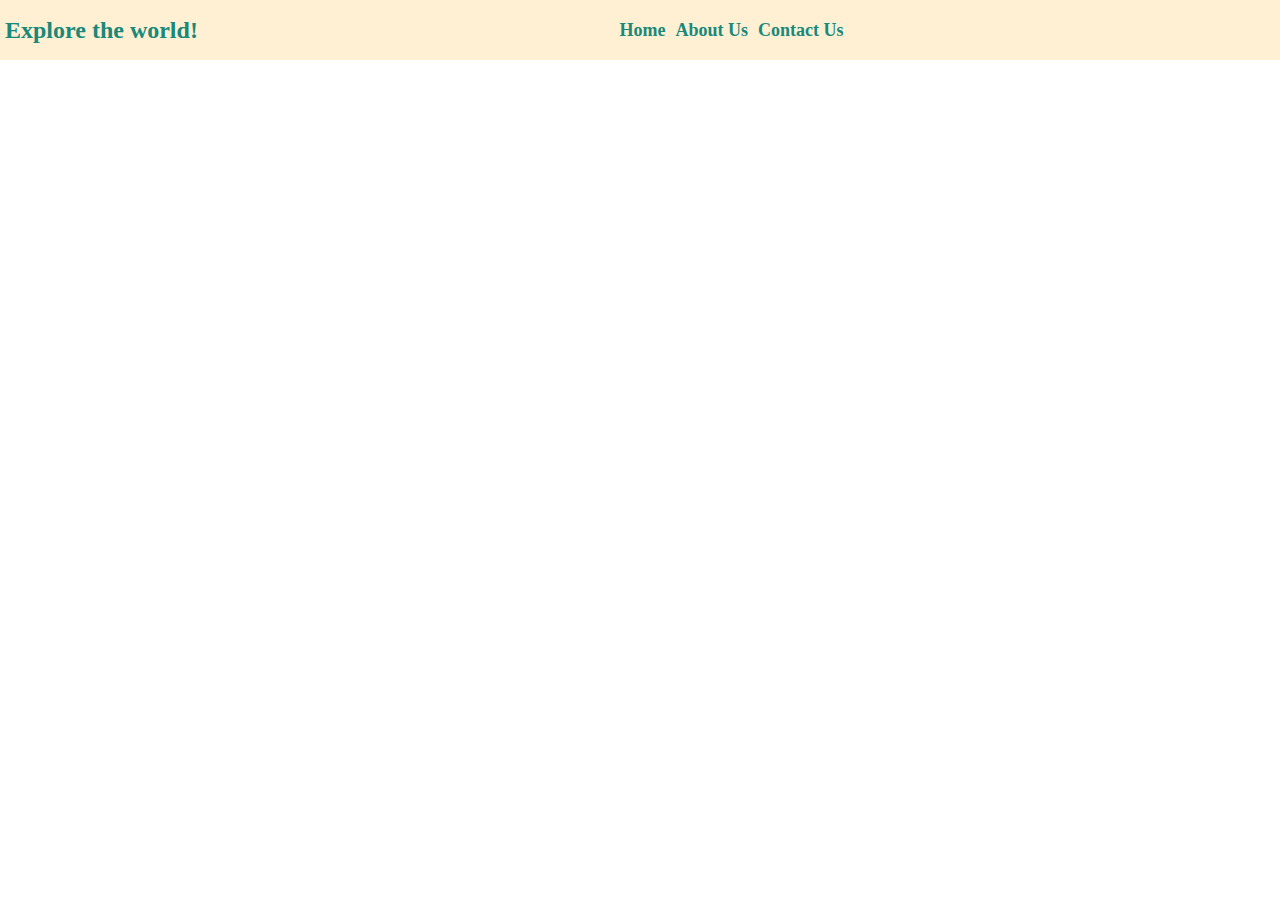
==== about.html @ e136f134 "second commit" ====
<!DOCTYPE html>
<html lang="en">
<head>
    <meta charset="UTF-8">
    <meta name="viewport" content="width=device-width, initial-scale=1.0">
    <title>Explore the world!</title>
    <link rel="stylesheet" href="travel_recommendation.css">
</head>
<body>
    <nav>
        <div>
            <h2>Explore the world!</h2>
        </div>
        <ul>
            <li><a href="travel_recommendation.html">Home</a></li>
            <li><a href="about.html">About Us</a></li>
            <li><a href="contact.html">Contact Us</a></li>
        </ul>
        <div></div>
    </nav>

    <div>
        <h1></h1>
        <p></p>
    </div>

    <div>
        <h2></h2>
        <div id="person">
            <div id="name"></div>
            <div id="person_descripton"></div>
            <div id="job_title"></div>
        </div>

        <div id="person">
            <div id="name"></div>
            <div id="person_descripton"></div>
            <div id="job_title"></div>
        </div>

        <div id="person">
            <div id="name"></div>
            <div id="person_descripton"></div>
            <div id="job_title"></div>
        </div>
    </div>

</body>
</html>
---- travel_recommendation.css ----
*{
    margin: 0;
    padding: 0;
    box-sizing: border-box;
}

body {
    background-image: url("https://images.pexels.com/photos/772429/pexels-photo-772429.jpeg");
    background-repeat: no-repeat;
    background-size: cover;
    background-attachment: fixed;
    width: 100%; 
    height: 100%;
    margin: 0;
}

nav {
    height: 60px;
    background-color: rgb(255, 240, 212);
    display: flex;
    justify-content: space-between;
    align-items: center;

}

nav ul {
    list-style-type: none;
    padding-left: 5px;
    padding-right: 5px;
    display: flex;
    justify-content: space-between;
}

nav ul li {
    font-size: large;
    margin-right: 10px;
    display: flex;
    align-items: center;
}

nav div {

    padding-left: 5px;
    padding-right: 5px;
}

nav a {
    text-decoration: none;
    font-weight: bold;
}

nav a,
nav a:visited,
nav div {
    color:rgb(25, 137, 122);
}

nav a:hover {
    color: rgb(196, 255, 255);
}

#greeting {
    background-color: rgb(71, 181, 175, 0.5);
    padding: 20px 20px 20px 20px;
    
}

#greeting h1 {
    color: white;
    font-size: 46px;
    padding-bottom: 20px;
}

button {
    background: rgb(25, 137, 122);
    border: none;
    width: 60px;
    height: 30px;
    color: rgb(196, 255, 255);
    
    cursor: pointer; 
}

button:hover {
    background: rgb(89, 167, 177);
}

#search {
    border: none;
    text-align: center;
    background-color: white;
    width: 200px;
    height: 30px;
}

section {
    display: flex;
    align-items: center;
    justify-content: space-around;
    margin-top: 130px;
    
}

section div {
   /* border: 2px solid rgb(0, 255, 255); */
    width: 500px;
    height: 380px;
}

#greeting p {
    padding-right: 130px;
    color: white;
}
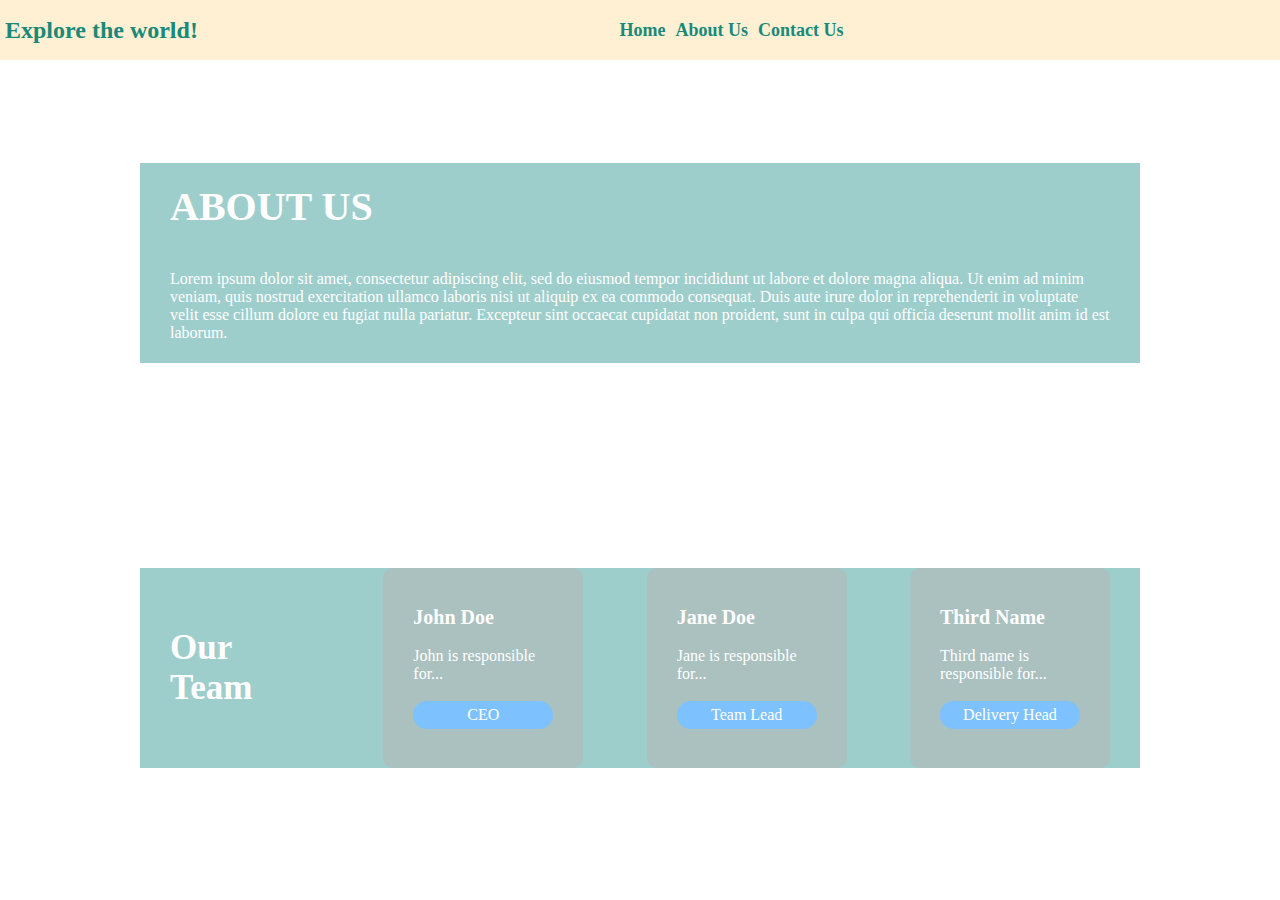
==== commit d7b70b5d: "third commit" ====
--- a/about.html
+++ b/about.html
@@ -19,31 +19,34 @@
         <div></div>
     </nav>
 
-    <div>
-        <h1></h1>
-        <p></p>
-    </div>
-
-    <div>
-        <h2></h2>
-        <div id="person">
-            <div id="name"></div>
-            <div id="person_descripton"></div>
-            <div id="job_title"></div>
+    <section id="section2">
+        <div id="introduction">
+            <h1>ABOUT US</h1>
+            <p>
+                Lorem ipsum dolor sit amet, consectetur adipiscing elit, sed do eiusmod tempor incididunt ut labore et dolore magna aliqua. Ut enim ad minim veniam, quis nostrud exercitation ullamco laboris nisi ut aliquip ex ea commodo consequat. Duis aute irure dolor in reprehenderit in voluptate velit esse cillum dolore eu fugiat nulla pariatur. Excepteur sint occaecat cupidatat non proident, sunt in culpa qui officia deserunt mollit anim id est laborum.
+            </p>
         </div>
 
-        <div id="person">
-            <div id="name"></div>
-            <div id="person_descripton"></div>
-            <div id="job_title"></div>
+        <div id="team">
+            <h2>Our Team</h2>
+            <div class="person">
+                <div id="name">John Doe</div>
+                <div id="person_descripton">John is responsible for...</div>
+                <div id="job_title">CEO</div>
+            </div>
+
+            <div class="person">
+                <div id="name">Jane Doe</div>
+                <div id="person_descripton">Jane is responsible for...</div>
+                <div id="job_title">Team Lead</div>
+            </div>
+
+            <div class="person">
+                <div id="name">Third Name</div>
+                <div id="person_descripton">Third name is responsible for...</div>
+                <div id="job_title">Delivery Head</div>
+            </div>
         </div>
-
-        <div id="person">
-            <div id="name"></div>
-            <div id="person_descripton"></div>
-            <div id="job_title"></div>
-        </div>
-    </div>
-
+    </section>
 </body>
 </html>--- a/travel_recommendation.css
+++ b/travel_recommendation.css
@@ -61,14 +61,14 @@
 }
 
 #greeting {
-    background-color: rgb(71, 181, 175, 0.5);
+    background-color: rgba(62, 158, 153, 0.5);
     padding: 20px 20px 20px 20px;
     
 }
 
 #greeting h1 {
     color: white;
-    font-size: 46px;
+    font-size: 40px;
     padding-bottom: 20px;
 }
 
@@ -94,7 +94,7 @@
     height: 30px;
 }
 
-section {
+#section1 {
     display: flex;
     align-items: center;
     justify-content: space-around;
@@ -102,7 +102,7 @@
     
 }
 
-section div {
+#section1 div {
    /* border: 2px solid rgb(0, 255, 255); */
     width: 500px;
     height: 380px;
@@ -111,4 +111,84 @@
 #greeting p {
     padding-right: 130px;
     color: white;
+}
+
+#introduction, #team {
+    color: white;
+    width: 1000px;
+    height: 200px;
+    background-color: rgba(62, 158, 153, 0.5);
+    display: flex;
+}
+
+#section2 {
+    height: 90vh;
+    display: flex;
+    flex-wrap: wrap;
+    flex-direction: column;
+    align-content: space-around;
+    justify-content: space-around;
+}
+
+#introduction h1, #introduction p {
+    color: white;
+}
+
+#team h2, .person {
+
+    width: 200px;
+}
+
+#introduction {
+    display: flex;
+    flex-direction: column;
+    flex-wrap: wrap;
+    justify-content: space-around;
+}
+
+#team {
+    display: flex;
+    justify-content: space-between;
+    padding-left: 30px;
+    padding-right: 30px;
+}
+
+#introduction h1 {
+    font-size: 40px;
+}
+
+#introduction {
+    padding-left: 30px;
+    padding-right: 30px;
+}
+
+#team h2 {
+    font-size: 35px;
+    display: flex;
+    flex-wrap: wrap;
+    align-content: center;
+    width: 150px;
+}
+
+.person {
+    display: flex;
+    flex-wrap: wrap;
+    align-content: center;
+    flex-direction: column;
+    justify-content: space-around;
+    padding: 30px 30px 30px 30px;
+    background-color: rgb(181, 180, 180, 0.5);
+    border-radius: 10px;
+}
+
+#name {
+    font-weight: bold;
+    font-size: 20px;
+}
+
+#job_title {
+    text-align: center;
+    background-color: rgb(125, 194, 255);
+    border-radius: 15px;
+    padding: 5px 5px;
 }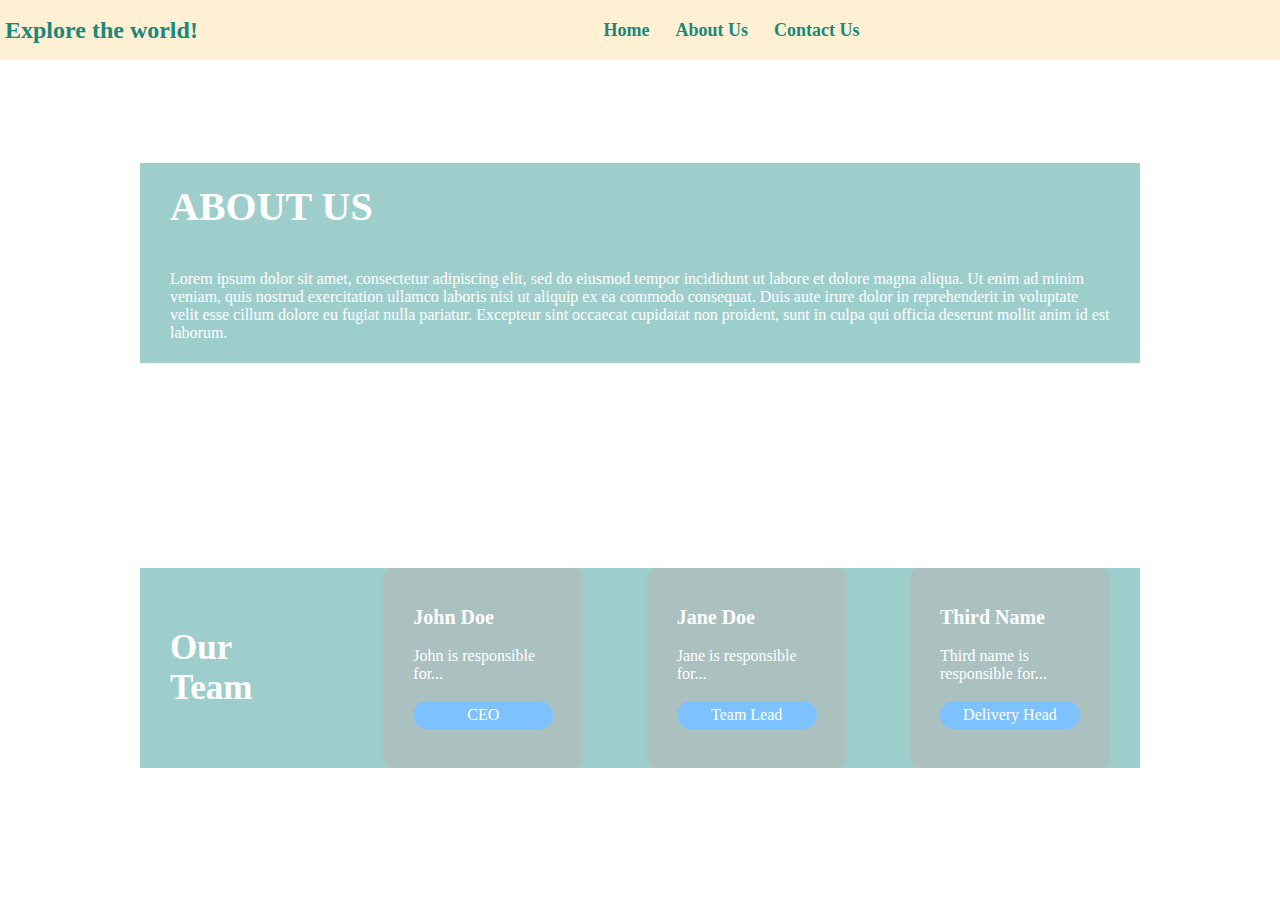
==== commit f787365c: "pages done" ====
--- a/about.html
+++ b/about.html
@@ -11,7 +11,7 @@
         <div>
             <h2>Explore the world!</h2>
         </div>
-        <ul>
+        <ul id="nav_middle">
             <li><a href="travel_recommendation.html">Home</a></li>
             <li><a href="about.html">About Us</a></li>
             <li><a href="contact.html">Contact Us</a></li>
--- a/travel_recommendation.css
+++ b/travel_recommendation.css
@@ -39,6 +39,10 @@
     align-items: center;
 }
 
+#nav_middle li {
+    padding: 8px 8px;
+}
+
 nav div {
 
     padding-left: 5px;
@@ -191,4 +195,64 @@
     background-color: rgb(125, 194, 255);
     border-radius: 15px;
     padding: 5px 5px;
-}+}
+
+/* --- Contact page --- */
+
+#section3 {
+    padding: 20px 20px;
+    display: flex;
+    justify-content: space-around;
+    margin-top: 100px;
+    color: white;
+}
+
+#contact, #form {
+    padding: 20px 20px;
+    width: 600px;
+    height: 450px;
+    background-color: rgba(62, 158, 153, 0.5);
+}
+
+#form, #form div {
+    display: flex;
+    flex-direction: column;
+    justify-content: space-between;
+}
+
+#contact {
+    display: flex;
+    justify-content: center;
+    align-items: stretch;
+    flex-direction: column;
+}
+
+#contact h1, #contact p {
+    display: flex;
+    padding: 15px 40px;
+}
+
+#contact h1 {
+    font-size: 40px;
+}
+
+#form_name, #email, #message {
+    background-color: rgba(62, 158, 153, 0.5);
+    border: 0.5px solid white;
+    color: white;
+}
+
+#form_name, #email {
+    height: 30px;
+}
+
+#form_submit {
+    color: white;
+    background-color: rgba(62, 158, 153);
+    border: none;
+    border-radius: 10px;
+    height: 30px;
+}
+
+
+
